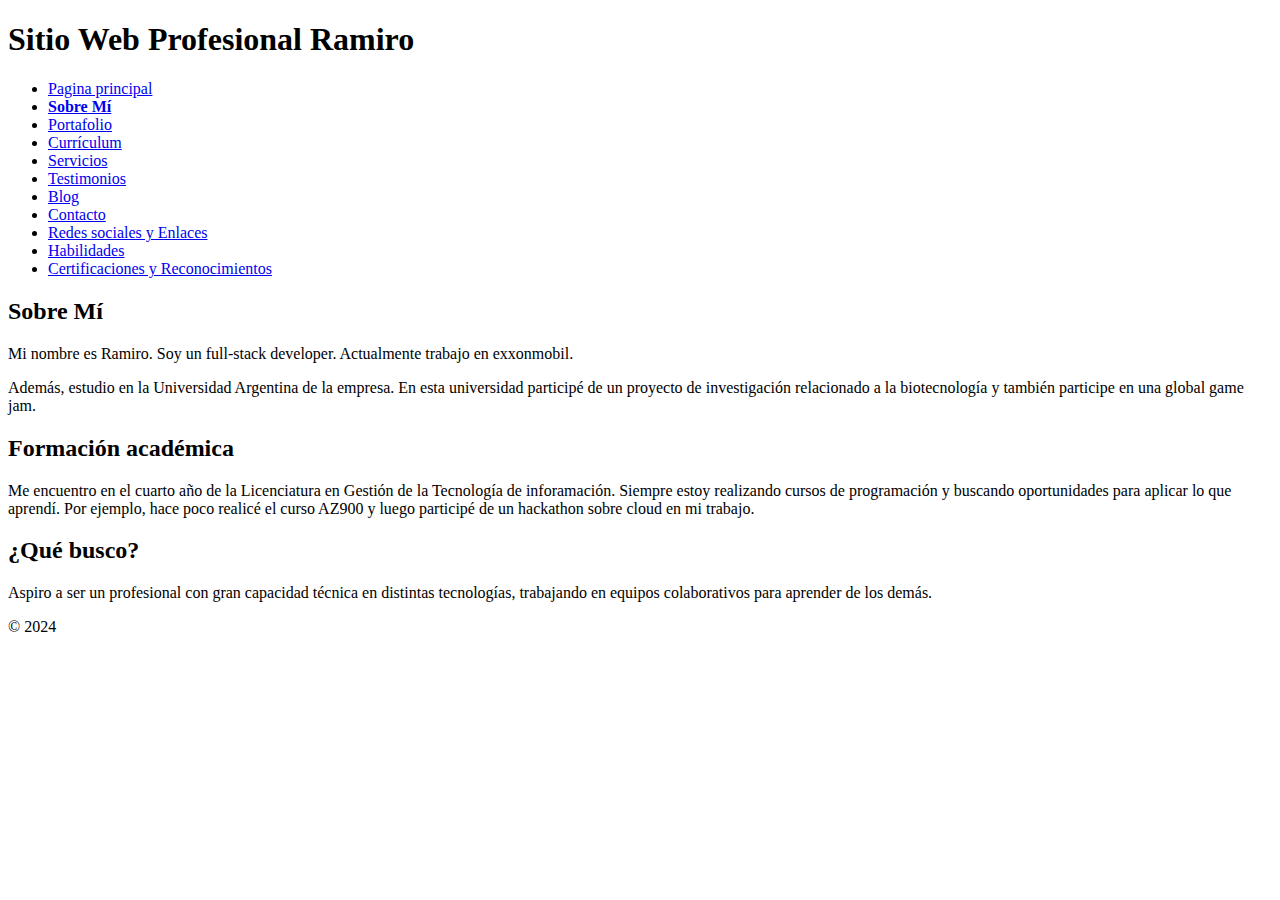
==== aboutme.html @ bbabc5a3 "first commit" ====
<!DOCTYPE html>
<html lang="en">

<head>
    <meta charset="UTF-8">
    <meta name="viewport" content="width=device-width, initial-scale=1.0">
    <title>Sitio de Ramiro</title>
</head>

<body>
    <header>
        <h1>Sitio Web Profesional Ramiro</h1>
        <nav>
            <ul>
                <li><a href="index.html">Pagina principal</a></li>
                <li><b><a href="aboutme.html">Sobre Mí</a></b></li>
                <li><a href="portfolio.html">Portafolio</a></li>
                <li><a href="resume.html">Currículum</a></li>
                <li><a href="services.html">Servicios</a></li>
                <li><a href="testimonials.html">Testimonios</a></li>
                <li><a href="blog.html">Blog</a></li>
                <li><a href="contact.html">Contacto</a></li>
                <li><a href="socials.html">Redes sociales y Enlaces</a></li>
                <li><a href="skills.html">Habilidades</a></li>
                <li><a href="certifications.html">Certificaciones y Reconocimientos</a></li>
            </ul>
        </nav>
    </header>
    <main>
        <h2>Sobre Mí</h2>
        <p>Mi nombre es Ramiro. Soy un full-stack developer. Actualmente trabajo en exxonmobil.</p>
        <p>Además, estudio en la Universidad Argentina de la empresa. En esta universidad participé de un proyecto de
            investigación relacionado a la biotecnología y también participe en una global game jam.</p>
        <h2>Formación académica</h2>
        <p>Me encuentro en el cuarto año de la Licenciatura en Gestión de la Tecnología de inforamación. Siempre estoy
            realizando cursos de programación y buscando oportunidades para aplicar lo que aprendí. Por ejemplo, hace
            poco realicé el curso AZ900 y luego participé de un hackathon sobre cloud en mi trabajo.</p>
        <h2>¿Qué busco?</h2>
        <p>Aspiro a ser un profesional con gran capacidad técnica en distintas tecnologías, trabajando en equipos
            colaborativos para aprender de los demás.</p>
    </main>
    <footer>
        <p>© 2024</p>
    </footer>
</body>

</html>
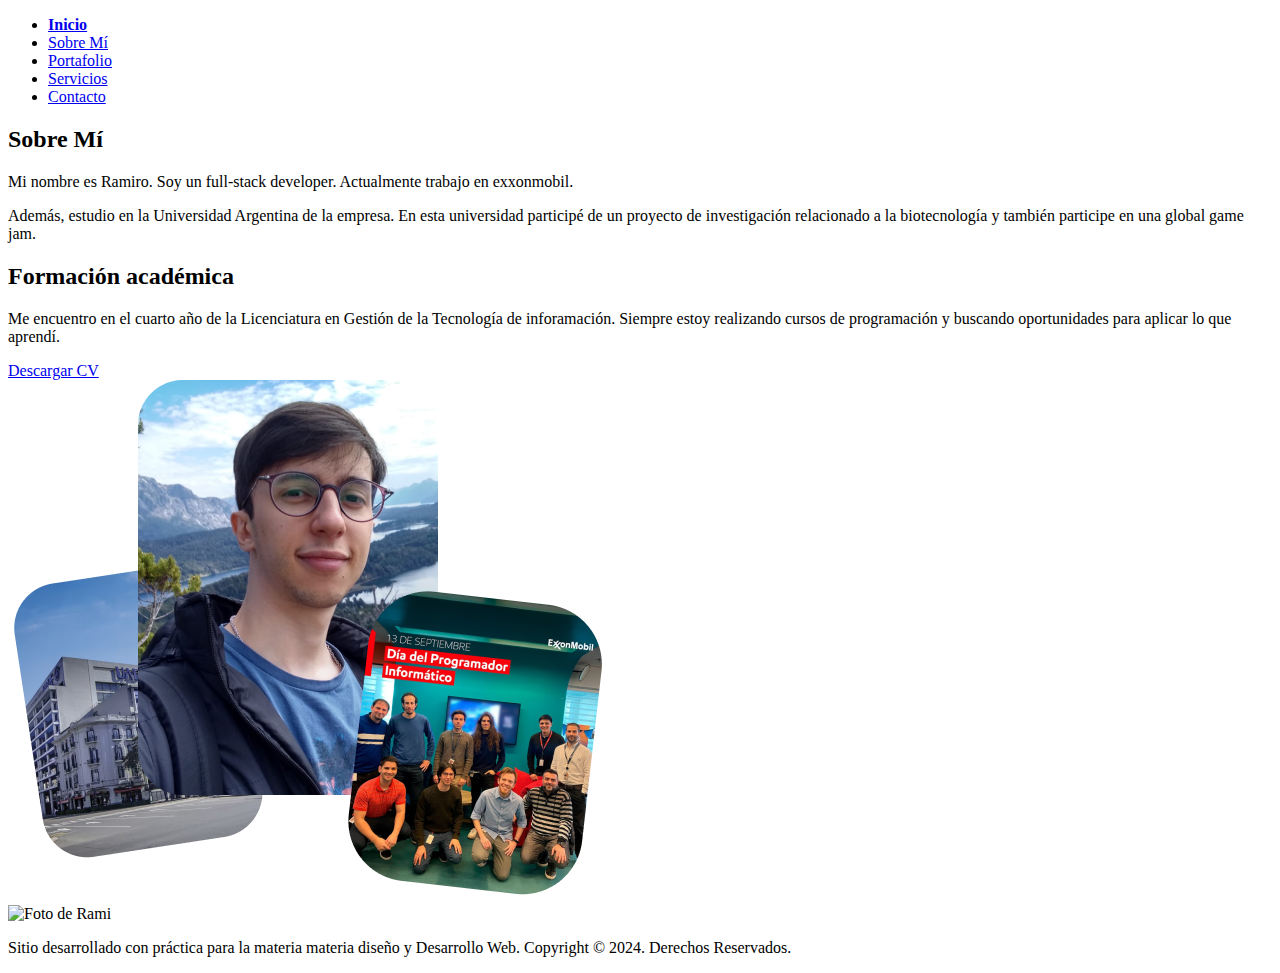
==== commit c504e23a: "css" ====
--- a/aboutme.html
+++ b/aboutme.html
@@ -5,42 +5,52 @@
     <meta charset="UTF-8">
     <meta name="viewport" content="width=device-width, initial-scale=1.0">
     <title>Sitio de Ramiro</title>
+    <link rel="stylesheet" href="..\css\aboutme.css">
 </head>
 
 <body>
     <header>
-        <h1>Sitio Web Profesional Ramiro</h1>
         <nav>
-            <ul>
-                <li><a href="index.html">Pagina principal</a></li>
-                <li><b><a href="aboutme.html">Sobre Mí</a></b></li>
+            <ul class="nav-links">
+                <li><b><a href="index.html">Inicio</a></b></li>
+                <li><a href="aboutme.html">Sobre Mí</a></li>
                 <li><a href="portfolio.html">Portafolio</a></li>
-                <li><a href="resume.html">Currículum</a></li>
                 <li><a href="services.html">Servicios</a></li>
-                <li><a href="testimonials.html">Testimonios</a></li>
-                <li><a href="blog.html">Blog</a></li>
                 <li><a href="contact.html">Contacto</a></li>
-                <li><a href="socials.html">Redes sociales y Enlaces</a></li>
-                <li><a href="skills.html">Habilidades</a></li>
-                <li><a href="certifications.html">Certificaciones y Reconocimientos</a></li>
             </ul>
         </nav>
     </header>
     <main>
-        <h2>Sobre Mí</h2>
-        <p>Mi nombre es Ramiro. Soy un full-stack developer. Actualmente trabajo en exxonmobil.</p>
-        <p>Además, estudio en la Universidad Argentina de la empresa. En esta universidad participé de un proyecto de
-            investigación relacionado a la biotecnología y también participe en una global game jam.</p>
-        <h2>Formación académica</h2>
-        <p>Me encuentro en el cuarto año de la Licenciatura en Gestión de la Tecnología de inforamación. Siempre estoy
-            realizando cursos de programación y buscando oportunidades para aplicar lo que aprendí. Por ejemplo, hace
-            poco realicé el curso AZ900 y luego participé de un hackathon sobre cloud en mi trabajo.</p>
-        <h2>¿Qué busco?</h2>
-        <p>Aspiro a ser un profesional con gran capacidad técnica en distintas tecnologías, trabajando en equipos
-            colaborativos para aprender de los demás.</p>
+        <div class="aboutme-container">
+            <div class="aboutme-text-container">
+                <h2>Sobre Mí</h2>
+                <p>Mi nombre es Ramiro. Soy un full-stack developer. Actualmente trabajo en exxonmobil.</p>
+                <p>Además, estudio en la Universidad Argentina de la empresa. En esta universidad participé de un
+                    proyecto
+                    de
+                    investigación relacionado a la biotecnología y también participe en una global game jam.</p>
+                <h2>Formación académica</h2>
+                <p>Me encuentro en el cuarto año de la Licenciatura en Gestión de la Tecnología de inforamación. Siempre
+                    estoy
+                    realizando cursos de programación y buscando oportunidades para aplicar lo que aprendí.
+                </p>
+                <a href="assets/curriculum.pdf" target="_blank" class="portfolio-button">Descargar CV</a>
+
+            </div>
+            <div class="aboutme-image-container">
+                <img src="img/FotosSobreMi.png" class="aboutme-image">
+            </div>
+        </div>
     </main>
     <footer>
-        <p>© 2024</p>
+        <div>
+            <img src="img/uade.png" alt="Foto de Rami" class="footer-uade" />
+        </div>
+        <p>
+            Sitio desarrollado con práctica para la
+            materia materia diseño y Desarrollo Web.
+            Copyright © 2024. Derechos Reservados.
+        </p>
     </footer>
 </body>
 
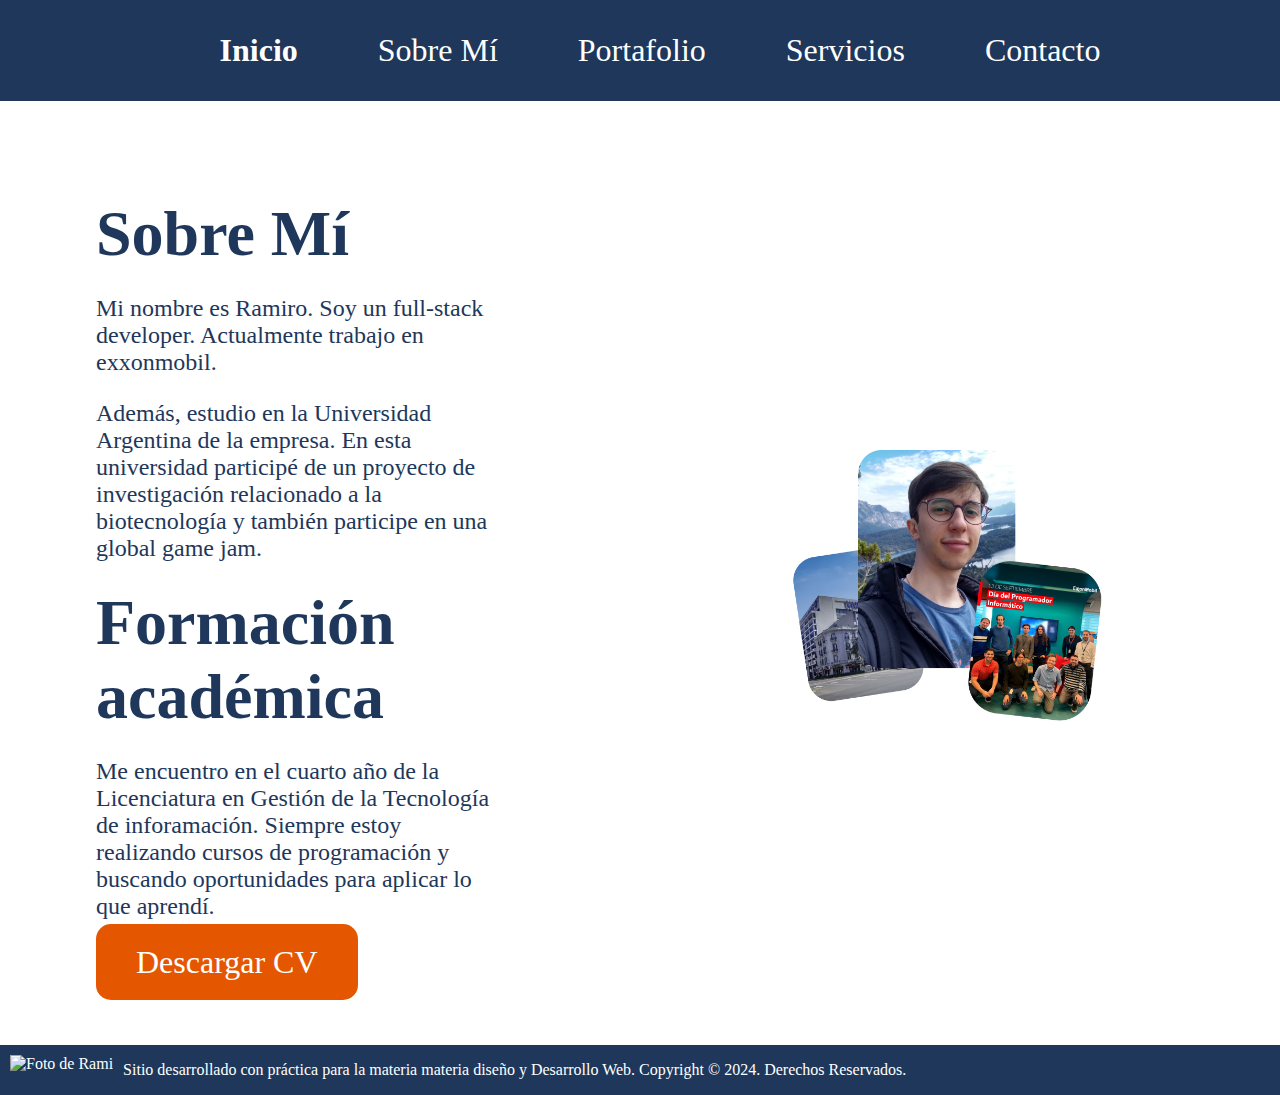
==== commit 3d3249f9: "delete old files" ====
--- a/aboutme.html
+++ b/aboutme.html
@@ -5,7 +5,7 @@
     <meta charset="UTF-8">
     <meta name="viewport" content="width=device-width, initial-scale=1.0">
     <title>Sitio de Ramiro</title>
-    <link rel="stylesheet" href="..\css\aboutme.css">
+    <link rel="stylesheet" href="aboutme.css">
 </head>
 
 <body>
--- a/aboutme.css
+++ b/aboutme.css
@@ -0,0 +1,135 @@
+@font-face {
+    font-family: roboto-regular;
+    src: url('../fonts/Roboto-Regular.ttf');
+}
+
+* {
+    font-family: roboto-regular;
+}
+
+
+.nav-links {
+    list-style: none;
+    display: flex;
+    color: white;
+    font-size: 2rem;
+    gap: 5rem;
+}
+
+.nav-links li a {
+    text-decoration: none;
+    color: white;
+}
+
+body {
+    margin: 0;
+    display: flex;
+    min-height: 100vh;
+    flex-direction: column;
+}
+
+nav {
+    display: flex;
+    justify-content: center;
+    align-items: center;
+    padding: 0;
+    background-color: #1E375A;
+}
+
+footer {
+    display: flex;
+    background-color: #1E375A;
+    margin-top: auto;
+    color: white;
+}
+
+main {
+    margin: 6rem;
+    margin-bottom: 4rem;
+}
+
+main p {
+    color: #1E375A;
+}
+
+h2 {
+    font-size: 4em;
+    color: #1E375A;
+    margin: 0;
+}
+
+.footer-uade {
+    width: 50px;
+    margin: 10px;
+}
+
+.aboutme-container {
+    display: flex;
+    align-items: center;
+}
+
+.aboutme-text-container {
+    flex: 1;
+    color: #1E375A;
+}
+
+.aboutme-text-container p {
+    font-size: 1.5em;
+}
+
+.aboutme-text-highlight {
+    color: #E45700;
+}
+
+.aboutme-image-container {
+    flex: 1;
+    margin-left: 300px;
+}
+
+.aboutme-image {
+    width: 80%;
+}
+
+.portfolio-button {
+    background-color: #E45700;
+    color: white;
+    border: none;
+    padding: 20px 40px;
+    font-size: 2em;
+    border-radius: 15px;
+    cursor: pointer;
+    margin-top: 50px;
+    text-decoration: none;
+}
+
+@media (max-width: 768px) {
+    .nav-links {
+        flex-direction: column;
+        background-color: #1E375A;
+        width: 100%;
+        text-align: center;
+        gap: 2rem;
+        padding: 20px 0;
+    }
+
+    .aboutme-container {
+        display: flex;
+        align-items: center;
+        flex-direction: column;
+    }
+
+    .aboutme-image-container {
+        flex: 1;
+        margin-left: 0px;
+        order: -1;
+    }
+
+    main {
+        margin: 2rem;
+    }
+
+    h2 {
+        font-size: em;
+
+    }
+}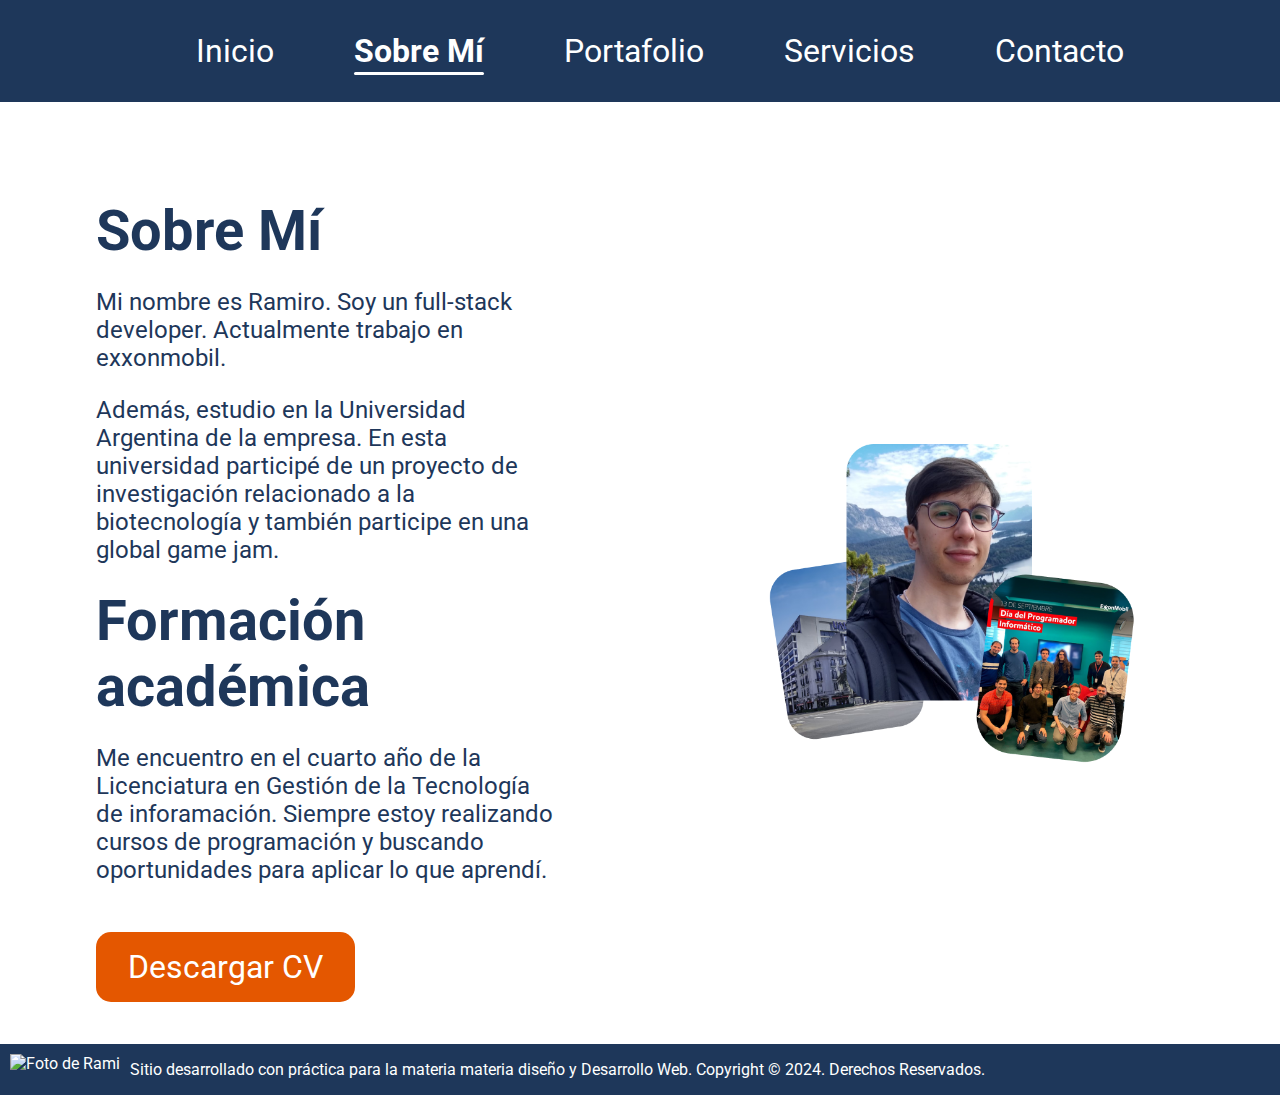
==== commit 00101e56: "updates" ====
--- a/aboutme.html
+++ b/aboutme.html
@@ -12,8 +12,8 @@
     <header>
         <nav>
             <ul class="nav-links">
-                <li><b><a href="index.html">Inicio</a></b></li>
-                <li><a href="aboutme.html">Sobre Mí</a></li>
+                <li><a href="index.html">Inicio</a></li>
+                <li><b><a href="aboutme.html" class="active">Sobre Mí</a></b></li>
                 <li><a href="portfolio.html">Portafolio</a></li>
                 <li><a href="services.html">Servicios</a></li>
                 <li><a href="contact.html">Contacto</a></li>
@@ -21,26 +21,36 @@
         </nav>
     </header>
     <main>
-        <div class="aboutme-container">
-            <div class="aboutme-text-container">
-                <h2>Sobre Mí</h2>
-                <p>Mi nombre es Ramiro. Soy un full-stack developer. Actualmente trabajo en exxonmobil.</p>
-                <p>Además, estudio en la Universidad Argentina de la empresa. En esta universidad participé de un
-                    proyecto
-                    de
-                    investigación relacionado a la biotecnología y también participe en una global game jam.</p>
-                <h2>Formación académica</h2>
-                <p>Me encuentro en el cuarto año de la Licenciatura en Gestión de la Tecnología de inforamación. Siempre
-                    estoy
-                    realizando cursos de programación y buscando oportunidades para aplicar lo que aprendí.
-                </p>
-                <a href="assets/curriculum.pdf" target="_blank" class="portfolio-button">Descargar CV</a>
+        <section>
+            <div class="aboutme-container">
+                <div class="aboutme-text-container">
+                    <article class="aboutme-text-article">
+                        <h2>Sobre Mí</h2>
+                        <p>Mi nombre es Ramiro. Soy un full-stack developer. Actualmente trabajo en exxonmobil.</p>
+                        <p>Además, estudio en la Universidad Argentina de la empresa. En esta universidad participé de
+                            un
+                            proyecto
+                            de
+                            investigación relacionado a la biotecnología y también participe en una global game jam.</p>
+                    </article>
+                    <article class="aboutme-text-article">
+                        <h2>Formación académica</h2>
+                        <p>Me encuentro en el cuarto año de la Licenciatura en Gestión de la Tecnología de inforamación.
+                            Siempre
+                            estoy
+                            realizando cursos de programación y buscando oportunidades para aplicar lo que aprendí.
+                        </p>
+                    </article>
+                    <div class="button-container">
+                        <a href="assets/curriculum.pdf" target="_blank" class="portfolio-button">Descargar CV</a>
+                    </div>
 
+                </div>
+                <div class="aboutme-image-container">
+                    <img src="img/FotosSobreMi.png" class="aboutme-image">
+                </div>
             </div>
-            <div class="aboutme-image-container">
-                <img src="img/FotosSobreMi.png" class="aboutme-image">
-            </div>
-        </div>
+        </section>
     </main>
     <footer>
         <div>
--- a/aboutme.css
+++ b/aboutme.css
@@ -1,10 +1,11 @@
-@font-face {
-    font-family: roboto-regular;
-    src: url('../fonts/Roboto-Regular.ttf');
+@import url(https://fonts.googleapis.com/css?family=Roboto);
+
+* {
+    font-family: 'Roboto', regular;
 }
 
-* {
-    font-family: roboto-regular;
+html {
+    overflow-y: scroll;
 }
 
 
@@ -36,6 +37,24 @@
     background-color: #1E375A;
 }
 
+.nav-links li a.active {
+    position: relative;
+    display: inline-block;
+}
+
+
+.nav-links li a.active::after {
+    content: "";
+    position: absolute;
+    left: 0;
+    right: 0;
+    bottom: -5px;
+    height: 3px;
+    background-color: #ffffff;
+    border-radius: 5px;
+    transition: width 0.3s ease;
+}
+
 footer {
     display: flex;
     background-color: #1E375A;
@@ -45,7 +64,7 @@
 
 main {
     margin: 6rem;
-    margin-bottom: 4rem;
+    margin-bottom: 2rem;
 }
 
 main p {
@@ -53,7 +72,7 @@
 }
 
 h2 {
-    font-size: 4em;
+    font-size: 3.5em;
     color: #1E375A;
     margin: 0;
 }
@@ -83,23 +102,32 @@
 
 .aboutme-image-container {
     flex: 1;
-    margin-left: 300px;
+    margin-left: 10em;
 }
+
+.aboutme-text-article {}
 
 .aboutme-image {
     width: 80%;
+    display: block;
+    margin-left: auto;
+    margin-right: auto;
 }
 
 .portfolio-button {
     background-color: #E45700;
     color: white;
     border: none;
-    padding: 20px 40px;
+    padding: 0.5em 1em;
     font-size: 2em;
     border-radius: 15px;
     cursor: pointer;
-    margin-top: 50px;
     text-decoration: none;
+}
+
+.button-container {
+    margin-bottom: 2vw;
+    margin-top: 5vw;
 }
 
 @media (max-width: 768px) {
@@ -116,20 +144,23 @@
         display: flex;
         align-items: center;
         flex-direction: column;
+
     }
 
     .aboutme-image-container {
         flex: 1;
         margin-left: 0px;
         order: -1;
+        margin-top: 8vw;
+        margin-bottom: 8vw;
     }
 
     main {
         margin: 2rem;
     }
 
-    h2 {
-        font-size: em;
 
+    .aboutme-text-article {
+        margin-bottom: 20vw;
     }
 }